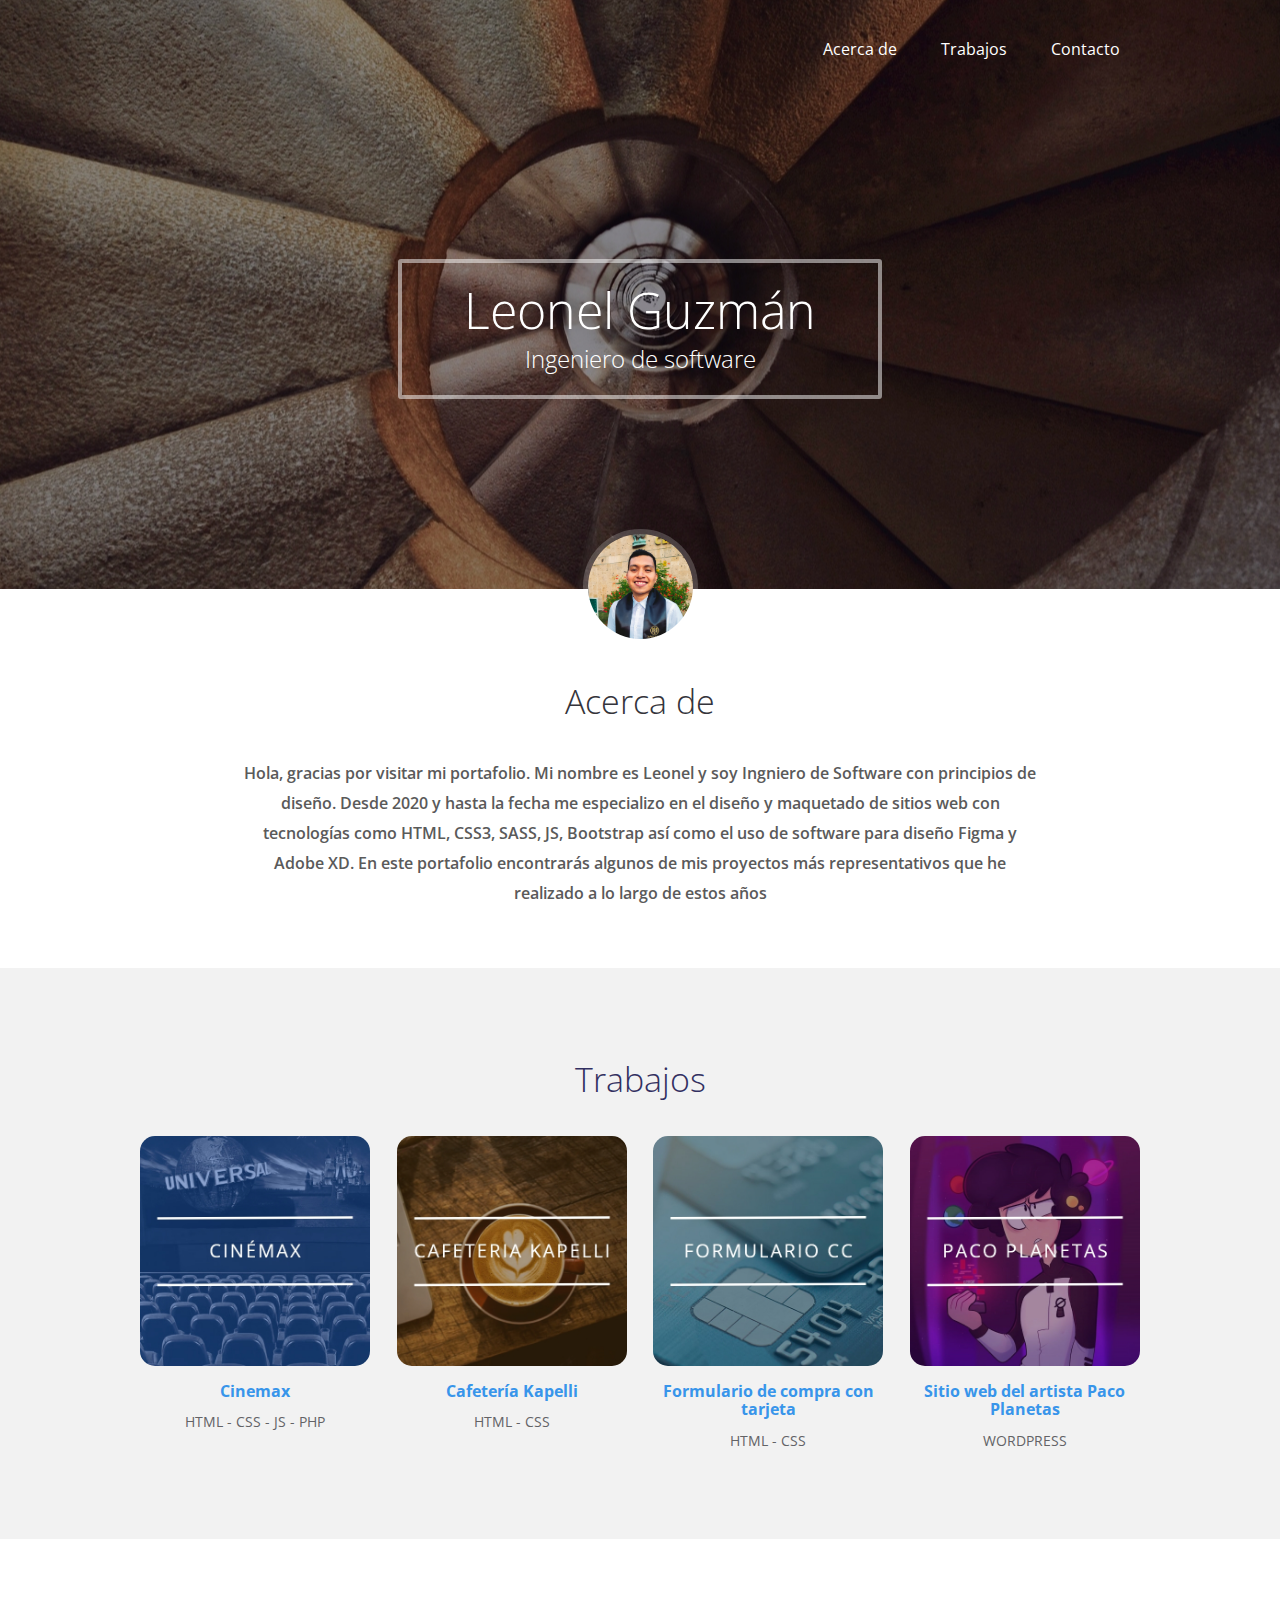
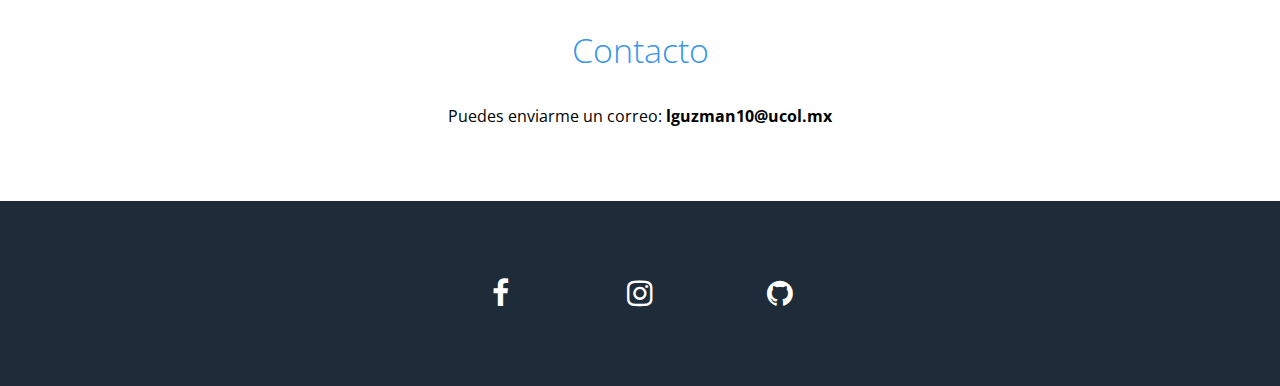
==== index.html @ 320ff159 "Update index.html" ====
<!DOCTYPE html>
<html lang="en">
<head>
    <meta charset="UTF-8">
    <meta http-equiv="X-UA-Compatible" content="IE=edge">
    <meta name="viewport" content="width=device-width, initial-scale=1.0">
    <title>Portafolio de Leonel</title>
    <link rel="preconnect" href="https://fonts.googleapis.com">
    <link rel="preconnect" href="https://fonts.gstatic.com" crossorigin>
    <link href="https://fonts.googleapis.com/css2?family=Open+Sans:ital,wght@0,300;0,400;0,500;0,600;0,700;1,600&display=swap" rel="stylesheet">
    <link rel="stylesheet" href="css/estilos.css">
    <link rel="stylesheet" href="css/font-awesome.min.css">
    <link rel="stylesheet" href="css/normalize.css">
</head>
<body>
    <header>
        <div class="contenedor">
            <nav class="menu">
                <a href="#acerca-de">Acerca de</a>
                <a href="#trabajos">Trabajos</a>
                <a href="#contacto">Contacto</a>
            </nav>

            <div class="contenedor-texto">
                <div class="texto">
                    <h1 class="nombre">Leonel Guzmán</h1>
                    <h2 class="profesion">Ingeniero de software</h2>
                </div>
            </div>
        </div>
    </header>

    <section class="main">
        <section class="acerca-de" id="acerca-de">
            <div class="contenedor">
                <div class="foto">
                    <img src="img/foto.jpg" width="115" height="115" alt="Desarrollador Web">
                </div>

                <div class="texto">
                    <h3 class="titulo">Acerca de</h3>
                    <p>Hola, gracias por visitar mi portafolio. Mi nombre es Leonel y soy Ingniero de Software con principios de diseño. Desde 2020 y hasta la fecha
                    me especializo en el diseño y maquetado de sitios web con tecnologías como HTML, CSS3, SASS, JS, Bootstrap así como el uso de software
                    para diseño Figma y Adobe XD. En este portafolio encontrarás algunos de mis proyectos más representativos que he realizado a lo largo de estos años</p>
                </div>
            </div>
        </section>
        <section class="trabajos" id="trabajos">
            <div class="contenedor">
                <h3 class="titulo">Trabajos</h3>
                <div class="contenedor-trabajos">
                    <div class="trabajo">
                        <div class="thumb">
                            <a href="proyectos/cinemax/index.html"><img src="img/trabajos/1.jpg" alt="Lorem Ipsum"></a>
                        </div>
                        <div class="descripcion">
                           <p class="nombre"><a href="proyectos/cinemax/index.html">Cinemax</a></p> 
                           <p class="categoria">HTML - CSS - JS - PHP</p>
                        </div>
                    </div>
                    <div class="trabajo">
                        <div class="thumb">
                            <a href="proyectos/cafeteria/index.html"><img src="img/trabajos/2.jpg" alt="Lorem Ipsum"></a>
                        </div>
                        <div class="descripcion">
                           <p class="nombre"><a href="proyectos/cafeteria/index.html">Cafetería Kapelli</a></p> 
                           <p class="categoria">HTML - CSS</p>
                        </div>
                    </div>
                    <div class="trabajo">
                        <div class="thumb">
                            <a href="proyectos/creditCard/index.html"><img src="img/trabajos/3.jpg" alt="Lorem Ipsum"></a>
                        </div>
                        <div class="descripcion">
                           <p class="nombre"><a href="proyectos/creditCard/index.html">Formulario de compra con tarjeta</a></p> 
                           <p class="categoria">HTML - CSS</p>
                        </div>
                    </div>
                    <div class="trabajo">
                        <div class="thumb">
                            <a href="proyectos/pacoPlanetas/Captura web_16-12-2022_13248_localhost.jpeg"><img src="img/trabajos/4.jpg" alt="Lorem Ipsum"></a>
                        </div>
                        <div class="descripcion">
                           <p class="nombre"><a href="proyectos/pacoPlanetas/Captura web_16-12-2022_13248_localhost.jpeg">Sitio web del artista Paco Planetas</a></p> 
                           <p class="categoria">WORDPRESS</p>
                        </div>
                    </div>        
                </div>
            </div>
        </section>
    </section>

    <footer>
        <section class="contacto" id="contacto">
            <div class="contenedor">
                <h3 class="titulo">Contacto</h3>
                <div>                                    
                    <p class="correo">Puedes enviarme un correo: <b>lguzman10@ucol.mx</b></p>
                </div>                
            </div>
        </section>

        <section class="redes-sociales">
            <div class="contenedor">                
                <a href="https://www.facebook.com/leonel.guzmanduenas5" target="_blank" class="facebook"><i class="fa fa-facebook"></i></a>                
                <a href="https://www.instagram.com/leoguzman.d" class="instagram" target="_blank"><i class="fa fa-instagram" target="_blank"></i></a>
                <a href="github.com/lguzman10" target="_blank" class="github"><i class="fa fa-github"></i></a>            
            </div>
        </section>
    </footer>
</body>
</html>
---- css/estilos.css ----
*{
    -webkit-box-sizing: border-box;
    -moz-box-sizing: border-box;
    box-sizing: border-box;
}

body{
    background-color: #fff;
    font-family: "Open Sans", Sans-serif;
}

.contenedor{
    width: 90%;
    max-width: 1000px;
    margin: auto;
    overflow: hidden;
}

/*------------------ HEADER ----------------------*/

header{
    background: url('../img/bg.jpg') #49a3d6;
    background-repeat: no-repeat;
    background-position: center;
    max-height: 600px;
}

header .menu{
    margin: 40px 0;
    text-align: right;
}

header .menu a{
    margin: 0 20px;
    color: #fff;
    padding-bottom: 9px;
    display: inline-block;
    text-decoration: none;
    border-bottom: 2px solid transparent;
    font-size: 1em;
}

header .menu a:hover{
    border-bottom: 2px solid #fff;
}

header .contenedor-texto{
    display: flex;
    justify-content: center;
    align-content: center;
    margin: 190px 0;
}

header .contenedor-texto .texto{
    border: 4px solid rgba(255, 255, 255, 0.5);
    border-radius: 3px;
    display: inline-block;
    text-align: center;
    padding: 20px 60px;
}

header .contenedor-texto .texto h1,
header .contenedor-texto .texto h2{
    color: #fff;
    font-weight: 300;
    margin: 2px;
}

header .contenedor-texto .texto .nombre{
    margin-bottom: 10px;
    font-size: 50px;
    line-height: 50px;
}

header .contenedor-texto .text .profesion{
    font-size: 25px;
    line-height: 25px;
}

/*------------------ MAIN ----------------------*/

.main .contenedor{
    overflow: visible;
}

.main .acerca-de{
    text-align: center;
}

.main .acerca-de .foto{
   margin-top: -60px; 
}

.main .acerca-de .foto img{
    vertical-align: top;
    border-radius: 50%;
    border: 5px solid rgba(255, 255, 255, 0.2);
}

.main .acerca-de .texto{
    color: #5a5a5a;
    font-weight: 600;
    font-size: 1em;
    line-height: 30px;
    width: 80%;
    margin: 40px auto 60px auto;
}

.main .acerca-de .texto .titulo{
    font-size: 34px;
    line-height: 34px;
    margin-bottom: 40px;
    font-weight: 300;
    color: #34343b;
    text-align: center;
}

.main .acerca-de .texto .bold{
    color: #3895ea;
    text-decoration: underline;
}

.main .trabajos{
    background: #f2f2f2;
    padding: 60px 0;
}

.main .trabajos .contenedor{
    overflow: hidden
}

.main .trabajos .titulo{
    font-size: 34px;
    line-height: 34px;
    margin-bottom: 40px;
    font-weight: 300;
    color: #323061;
    text-align: center;
}

.main .trabajos .contenedor-trabajos{
    display: flex;
    flex-direction: row;
    flex-wrap: wrap;
    justify-content: space-between;
}

.main .trabajos .contenedor-trabajos .trabajo{
   width: 23%; 
}

.main .trabajos .contenedor-trabajos .trabajo .thumb{
    width: 100%;
    margin-bottom: 10px;
}

.main .trabajos .contenedor-trabajos .trabajo .thumb img{
    width: 100%;
    vertical-align: top;
    border-radius: 15px;
    cursor: pointer;
    transition: 0.3s all ease-in-out;
}

.main .trabajos .contenedor-trabajos .trabajo .thumb:hover img{
    transform: scale(0.9);
}

.main .trabajos .contenedor-trabajos .trabajo .descripcion{
    text-align: center;
}

.main .trabajos .contenedor-trabajos .trabajo .nombre{
    font-weight: 700;
    color: #3895ea;
    margin-bottom: 10px;
}

.main .trabajos .contenedor-trabajos .trabajo .categoria{
    font-size: 14px;
    color: #636366;
    margin-bottom: 30px;
}

.main .trabajos a{
    text-decoration: none;
    color: #3895ea;;
}

/*------------------ FOOTER ----------------------*/

footer .contacto{
    padding: 60px 0;
}

footer .contacto .titulo{
    font-size: 34px;
    line-height: 34px;
    margin-bottom: 40px;
    font-weight: 300;
    color: #3895ea;
    text-align: center;
}

footer .contacto .correo{
    text-align: center;
}

footer .redes-sociales{
    background: #1e2b38;
    padding: 60px 0;
}

footer .redes-sociales .contenedor{
    display: flex;
    justify-content: center;
}

footer .redes-sociales a{
    color: white;
    text-align: center;
    width: 100px;
    display: block;
    padding: 15px 0;
    border-radius: 3px;
    font-size: 30px;
    margin: 0 20px;
}

footer .redes-sociales .facebook:hover {background-color: #3b5998; border-radius: 15px;}
footer .redes-sociales .github:hover {background-color: #666666; border-radius: 15px;}
footer .redes-sociales .instagram:hover {background-color: #3f729b; border-radius: 15px;}

/*----------------- MEDIA QUERIES --------------------*/

@media screen and (max-width: 800px) {
    header .menu{
        text-align: center;
    }

    .main .trabajos .contenedor-trabajos .trabajo{
        width: 46%;
    }
}

@media screen and (max-width: 500px) {
    header .contenedor .contenedor-texto .nombre{
        font-size: 35px;
    }

    header .contenedor .contenedor-texto .profesion{
        font-size: 35px;
    }

    footer .redes-sociales .contenedor{
        flex-wrap: wrap;
        padding: 20px;
    }
}
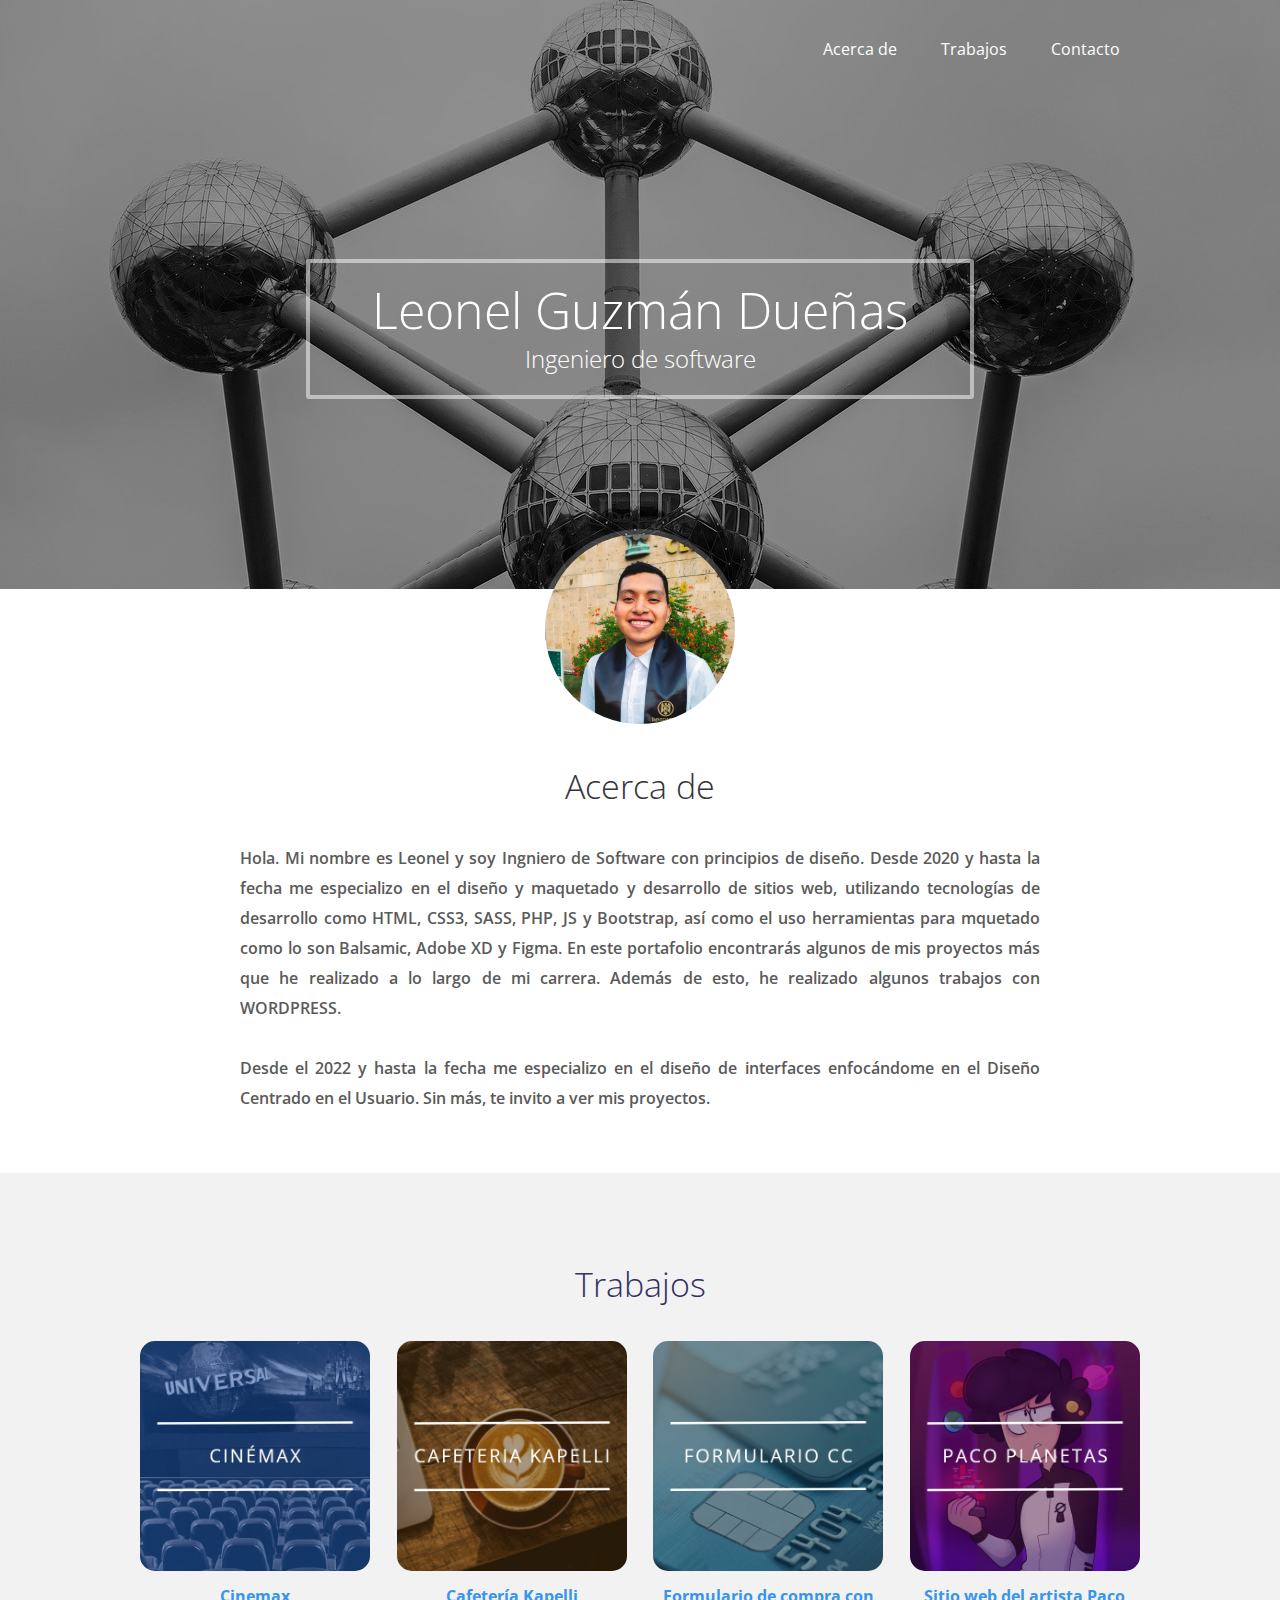
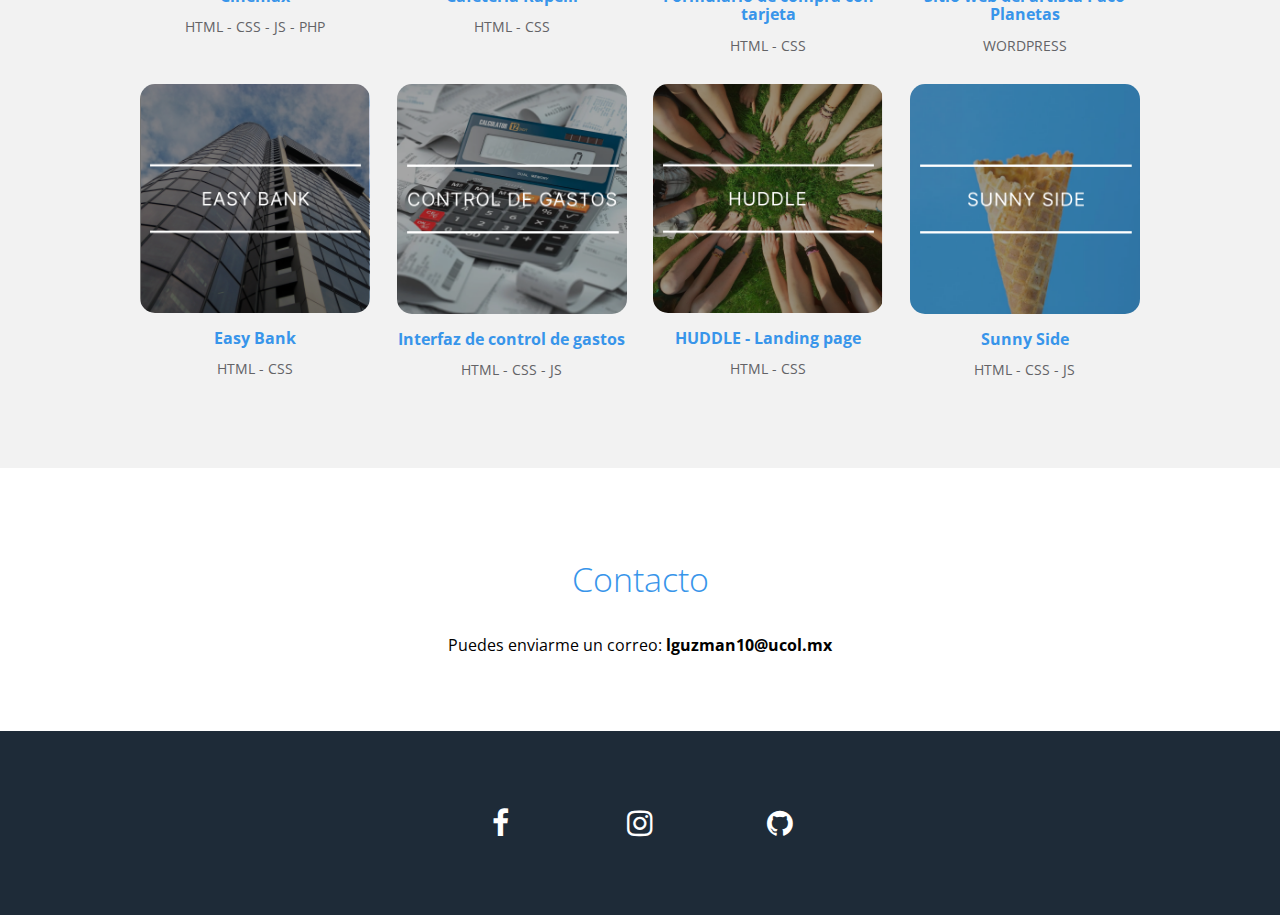
==== commit b35d70aa: "Actualización de trabajos" ====
--- a/index.html
+++ b/index.html
@@ -4,7 +4,7 @@
     <meta charset="UTF-8">
     <meta http-equiv="X-UA-Compatible" content="IE=edge">
     <meta name="viewport" content="width=device-width, initial-scale=1.0">
-    <title>Portafolio de Leonel</title>
+    <title>Mi portafolio</title>
     <link rel="preconnect" href="https://fonts.googleapis.com">
     <link rel="preconnect" href="https://fonts.gstatic.com" crossorigin>
     <link href="https://fonts.googleapis.com/css2?family=Open+Sans:ital,wght@0,300;0,400;0,500;0,600;0,700;1,600&display=swap" rel="stylesheet">
@@ -23,7 +23,7 @@
 
             <div class="contenedor-texto">
                 <div class="texto">
-                    <h1 class="nombre">Leonel Guzmán</h1>
+                    <h1 class="nombre">Leonel Guzmán Dueñas</h1>
                     <h2 class="profesion">Ingeniero de software</h2>
                 </div>
             </div>
@@ -39,9 +39,11 @@
 
                 <div class="texto">
                     <h3 class="titulo">Acerca de</h3>
-                    <p>Hola, gracias por visitar mi portafolio. Mi nombre es Leonel y soy Ingniero de Software con principios de diseño. Desde 2020 y hasta la fecha
-                    me especializo en el diseño y maquetado de sitios web con tecnologías como HTML, CSS3, SASS, JS, Bootstrap así como el uso de software
-                    para diseño Figma y Adobe XD. En este portafolio encontrarás algunos de mis proyectos más representativos que he realizado a lo largo de estos años</p>
+                    <p>Hola. Mi nombre es Leonel y soy Ingniero de Software con principios de diseño. Desde 2020 y hasta la fecha
+                    me especializo en el diseño y maquetado y desarrollo de sitios web, utilizando tecnologías de desarrollo como HTML, CSS3, SASS, PHP, JS y Bootstrap, así como el uso 
+                    herramientas para mquetado como lo son Balsamic, Adobe XD y Figma. En este portafolio encontrarás algunos de mis proyectos más que he realizado a lo largo de 
+                    mi carrera. Además de esto, he realizado algunos trabajos con WORDPRESS. <br><br>Desde el 2022 y hasta la fecha me especializo en el diseño de interfaces enfocándome en el Diseño Centrado en el Usuario.
+                    Sin más, te invito a ver mis proyectos.</p>
                 </div>
             </div>
         </section>
@@ -84,7 +86,43 @@
                            <p class="nombre"><a href="proyectos/pacoPlanetas/Captura web_16-12-2022_13248_localhost.jpeg">Sitio web del artista Paco Planetas</a></p> 
                            <p class="categoria">WORDPRESS</p>
                         </div>
+                    </div>
+                    <div class="trabajo">
+                        <div class="thumb">
+                            <a href="proyectos/easyBank/index.html"><img src="img/trabajos/5.png" alt="Lorem Ipsum"></a>
+                        </div>
+                        <div class="descripcion">
+                           <p class="nombre"><a href="proyectos/easyBank/index.html">Easy Bank</a></p> 
+                           <p class="categoria">HTML - CSS</p>
+                        </div>
+                    </div>      
+                    <div class="trabajo">
+                        <div class="thumb">
+                            <a href="proyectos/expenses-chart-component/index.html"><img src="img/trabajos/6.png" alt="Lorem Ipsum"></a>
+                        </div>
+                        <div class="descripcion">
+                           <p class="nombre"><a href="proyectos/expenses-chart-component/index.html">Interfaz de control de gastos</a></p> 
+                           <p class="categoria">HTML - CSS - JS</p>
+                        </div>
                     </div>        
+                    <div class="trabajo">
+                        <div class="thumb">
+                            <a href="proyectos/Huddle-Landing-Page/index.html"><img src="img/trabajos/7.png" alt="Lorem Ipsum"></a>
+                        </div>
+                        <div class="descripcion">
+                           <p class="nombre"><a href="proyectos/Huddle-Landing-Page/index.html">HUDDLE - Landing page</a></p> 
+                           <p class="categoria">HTML - CSS</p>
+                        </div>
+                    </div>        
+                    <div class="trabajo">
+                        <div class="thumb">
+                            <a href="proyectos/Sunny-Side/index.html"><img src="img/trabajos/8.png" alt="Lorem Ipsum"></a>
+                        </div>
+                        <div class="descripcion">
+                           <p class="nombre"><a href="proyectos/Sunny-Side/index.html">Sunny Side</a></p> 
+                           <p class="categoria">HTML - CSS - JS</p>
+                        </div>
+                    </div>                  
                 </div>
             </div>
         </section>
--- a/css/estilos.css
+++ b/css/estilos.css
@@ -19,9 +19,10 @@
 /*------------------ HEADER ----------------------*/
 
 header{
-    background: url('../img/bg.jpg') #49a3d6;
+    background: url('../img/bg.png') #fff;
     background-repeat: no-repeat;
     background-position: center;
+    background-size: cover;
     max-height: 600px;
 }
 
@@ -94,6 +95,8 @@
 .main .acerca-de .foto img{
     vertical-align: top;
     border-radius: 50%;
+    width: 200px;
+    height: 200px;
     border: 5px solid rgba(255, 255, 255, 0.2);
 }
 
@@ -104,6 +107,7 @@
     line-height: 30px;
     width: 80%;
     margin: 40px auto 60px auto;
+    text-align: justify;
 }
 
 .main .acerca-de .texto .titulo{
@@ -229,7 +233,7 @@
 
 footer .redes-sociales .facebook:hover {background-color: #3b5998; border-radius: 15px;}
 footer .redes-sociales .github:hover {background-color: #666666; border-radius: 15px;}
-footer .redes-sociales .instagram:hover {background-color: #3f729b; border-radius: 15px;}
+footer .redes-sociales .instagram:hover {background-color: #eb30d2; border-radius: 15px;}
 
 /*----------------- MEDIA QUERIES --------------------*/
 
@@ -256,4 +260,4 @@
         flex-wrap: wrap;
         padding: 20px;
     }
-}+}
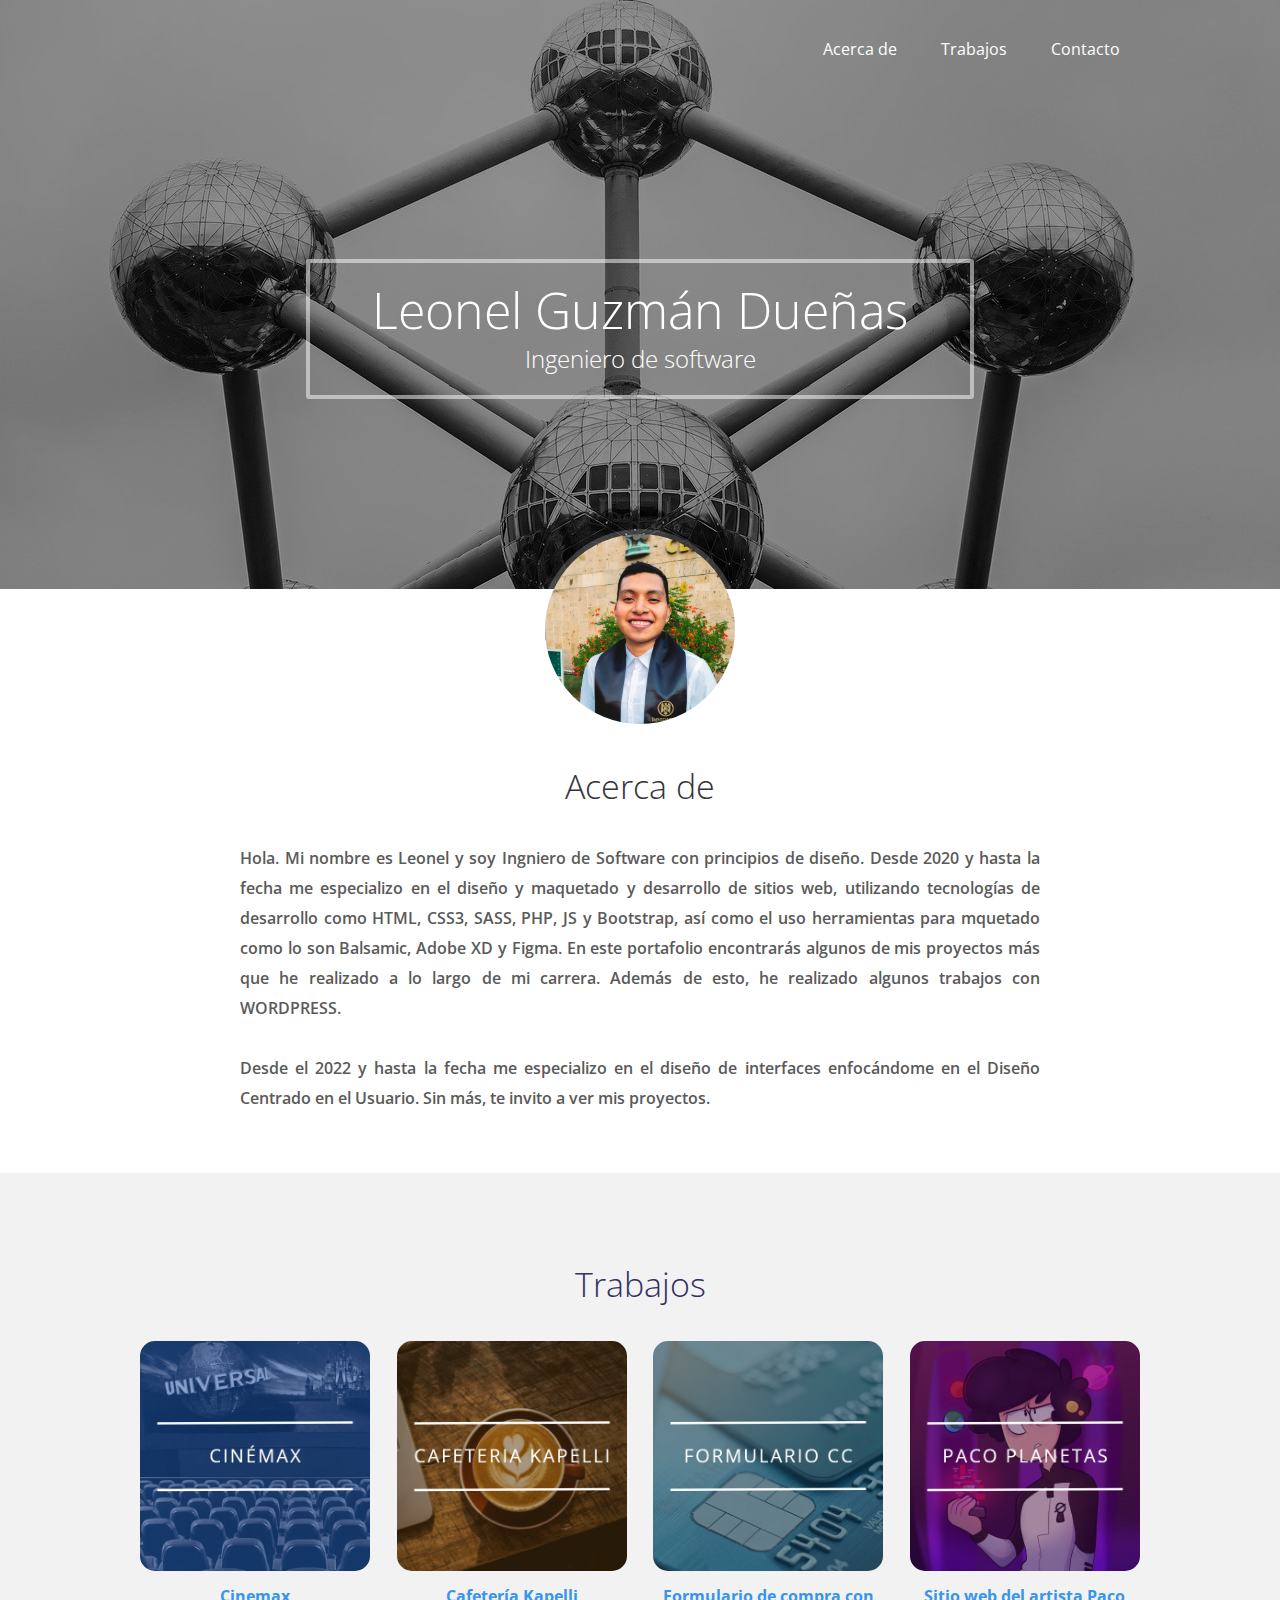
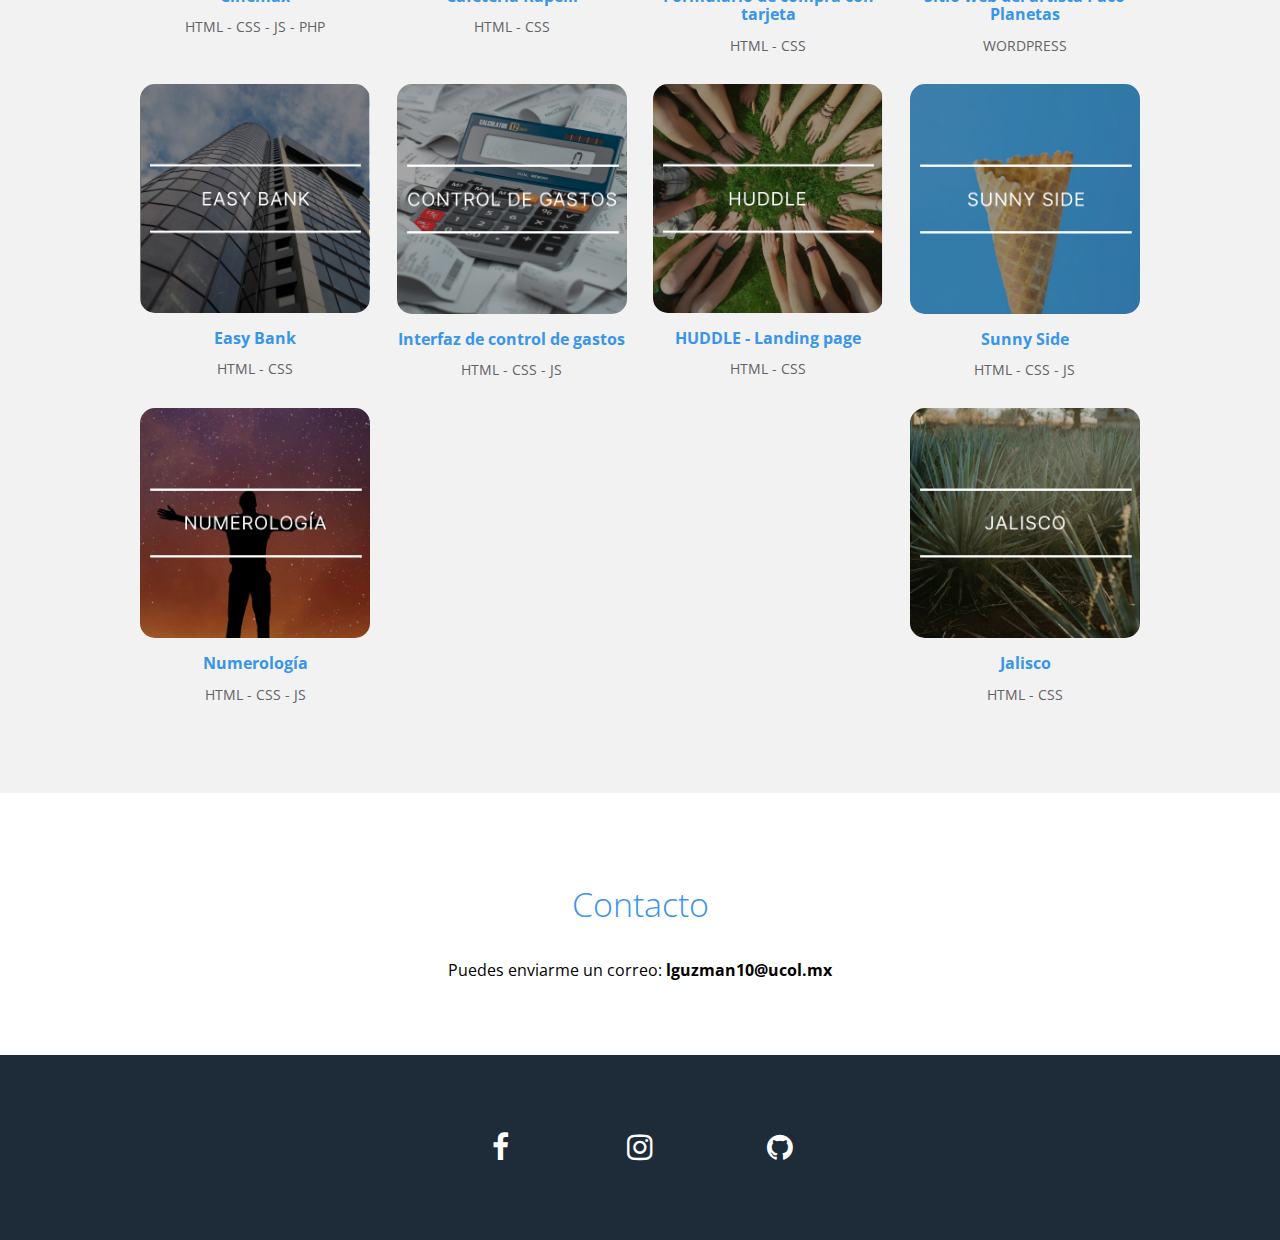
==== commit c5ad520b: "Añadí dos trabajos" ====
--- a/index.html
+++ b/index.html
@@ -122,6 +122,24 @@
                            <p class="nombre"><a href="proyectos/Sunny-Side/index.html">Sunny Side</a></p> 
                            <p class="categoria">HTML - CSS - JS</p>
                         </div>
+                    </div>        
+                    <div class="trabajo">
+                        <div class="thumb">
+                            <a href="proyectos/Sunny-Side/index.html"><img src="img/trabajos/9.png" alt="Lorem Ipsum"></a>
+                        </div>
+                        <div class="descripcion">
+                           <p class="nombre"><a href="proyectos/webAstral/index.html">Numerología</a></p> 
+                           <p class="categoria">HTML - CSS - JS</p>
+                        </div>
+                    </div>    
+                    <div class="trabajo">
+                        <div class="thumb">
+                            <a href="proyectos/Jalisco/index.html"><img src="img/trabajos/10.png" alt="Lorem Ipsum"></a>
+                        </div>
+                        <div class="descripcion">
+                           <p class="nombre"><a href="proyectos/Sunny-Side/index.html">Jalisco</a></p> 
+                           <p class="categoria">HTML - CSS</p>
+                        </div>
                     </div>                  
                 </div>
             </div>
--- a/css/estilos.css
+++ b/css/estilos.css
@@ -249,11 +249,11 @@
 
 @media screen and (max-width: 500px) {
     header .contenedor .contenedor-texto .nombre{
-        font-size: 35px;
+        font-size: 22px;
     }
 
     header .contenedor .contenedor-texto .profesion{
-        font-size: 35px;
+        font-size: 18px;
     }
 
     footer .redes-sociales .contenedor{
@@ -261,3 +261,24 @@
         padding: 20px;
     }
 }
+
+@media screen and (max-width: 390px){
+
+    header .contenedor-texto{
+        margin-top: 90px;
+    }
+
+    header .contenedor-texto .texto{
+        padding: 20px 40px;
+    }
+
+   
+    header .contenedor .contenedor-texto .nombre{
+        font-size: 22px;
+        font-weight: 400;
+    }
+
+    header .contenedor .contenedor-texto .profesion{
+        font-size: 16px;
+    }
+}
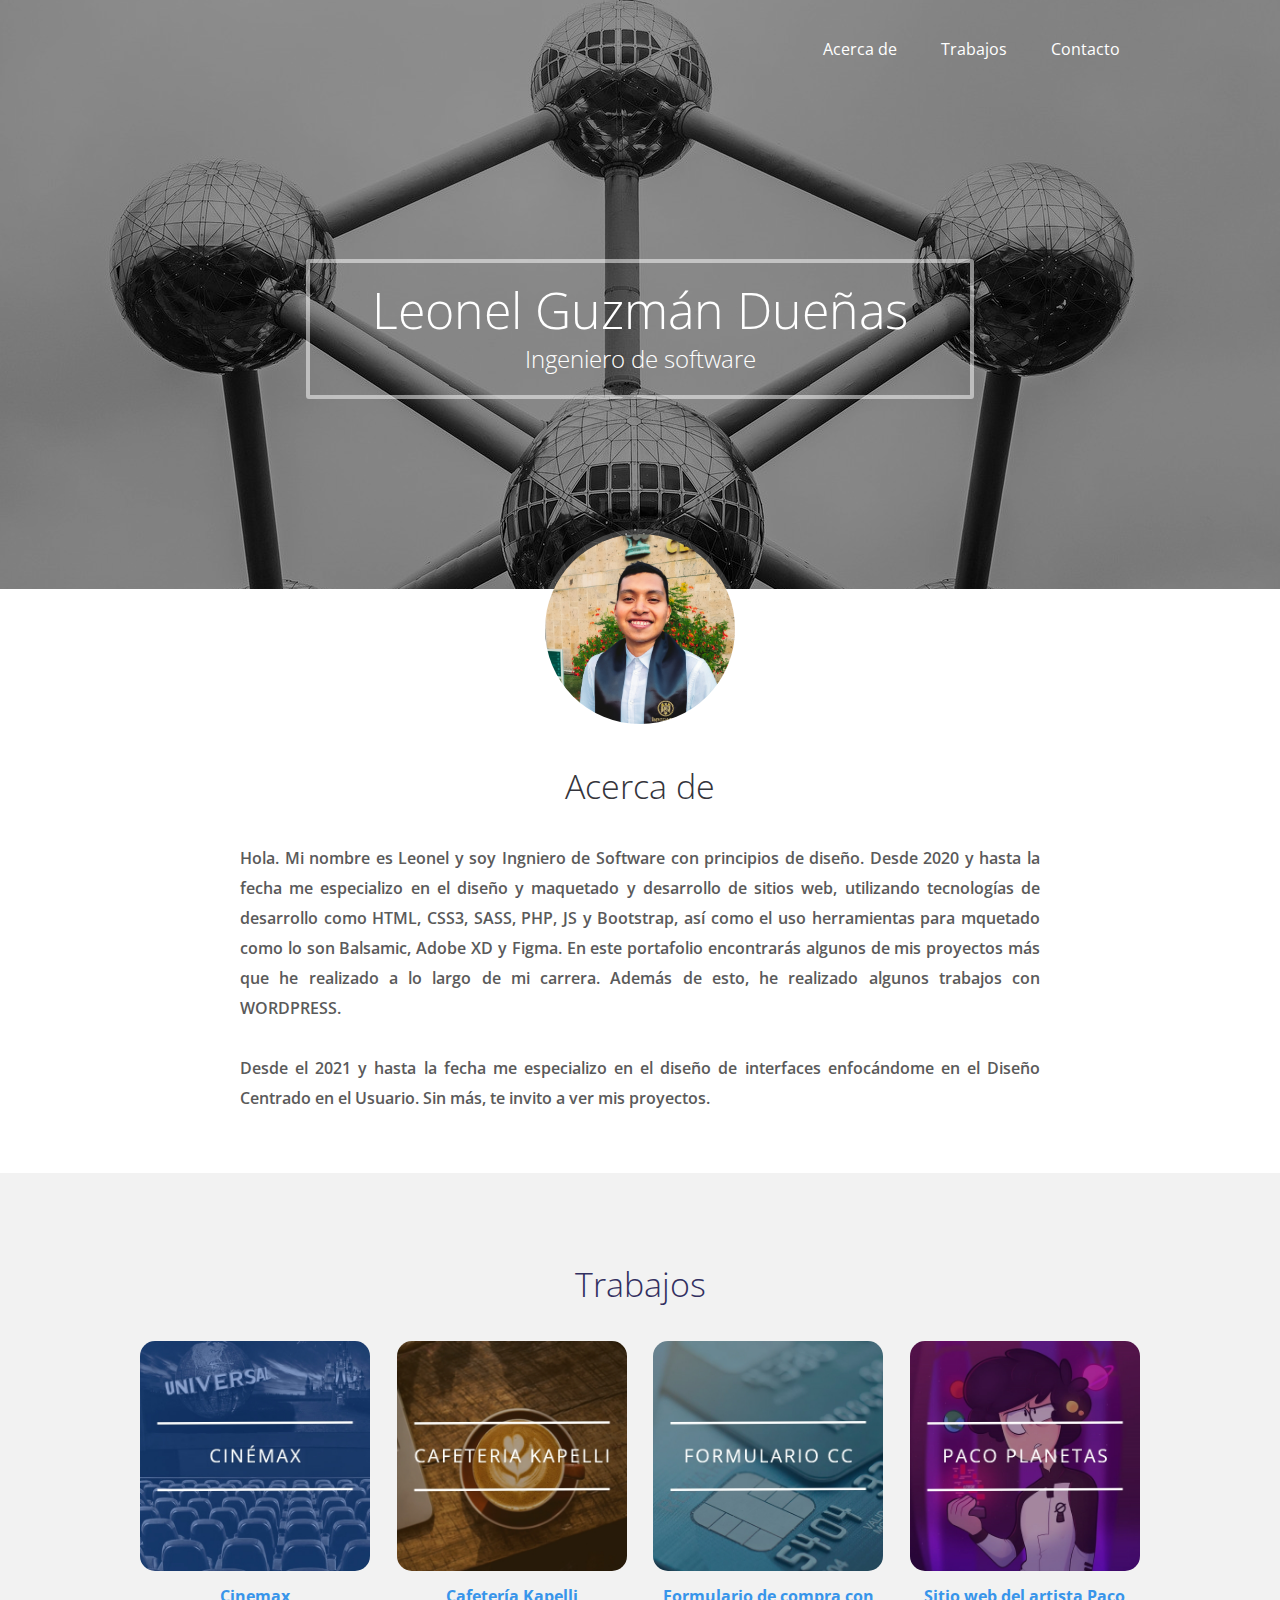
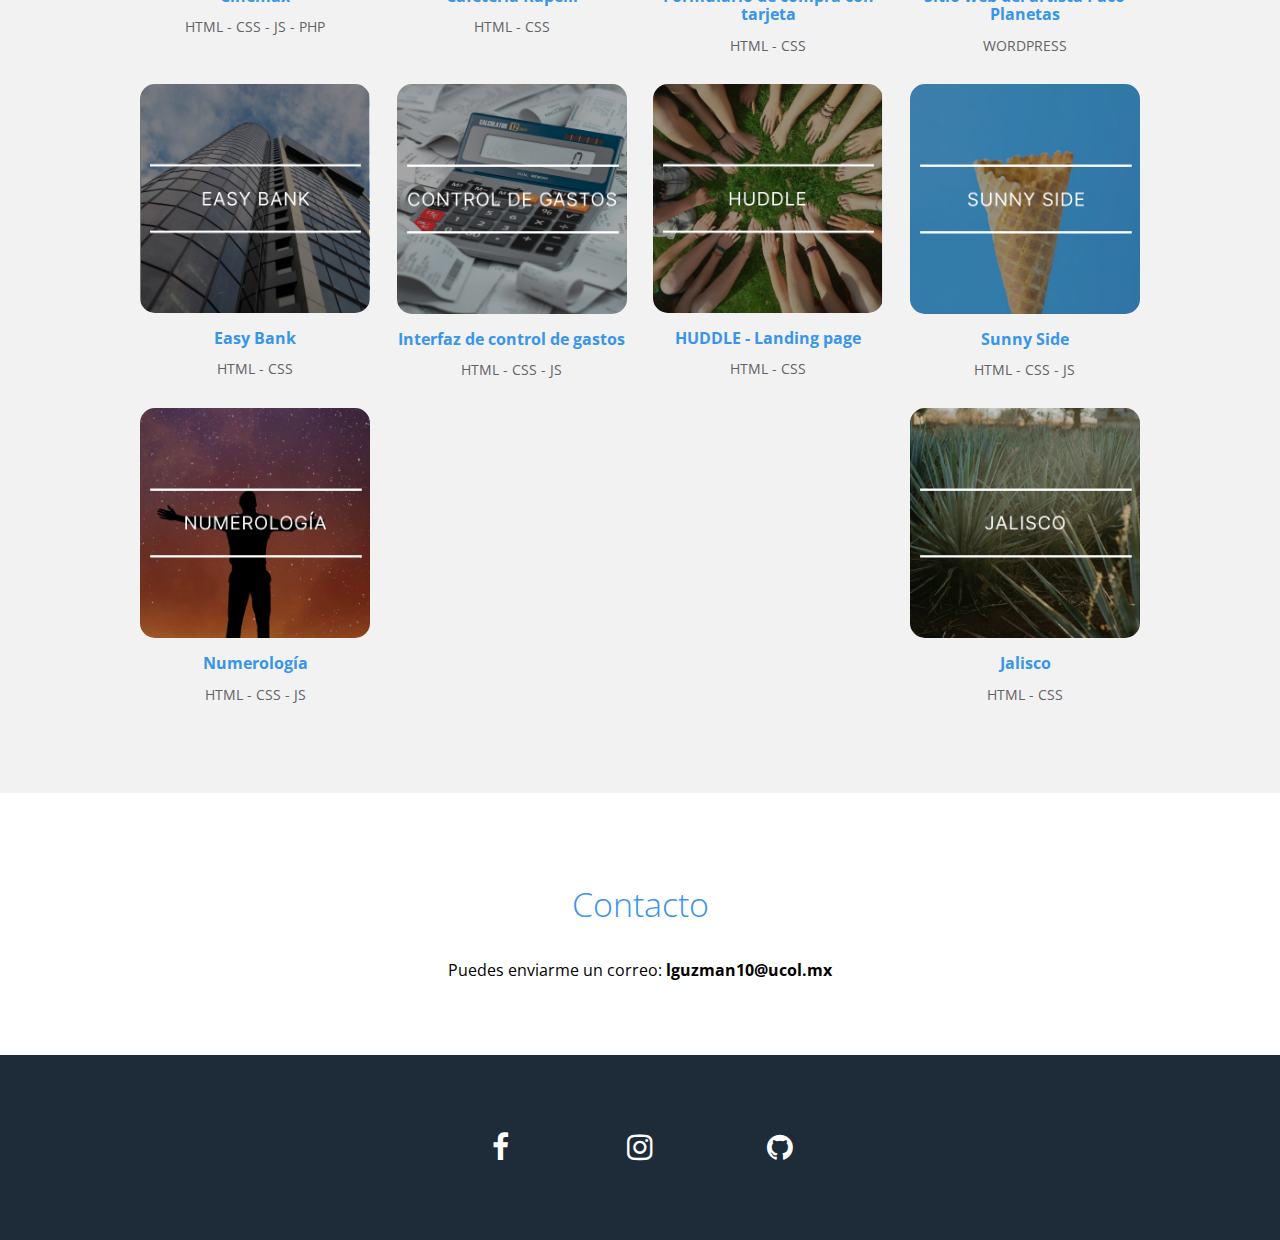
==== commit c40dc895: "Update index.html" ====
--- a/index.html
+++ b/index.html
@@ -42,7 +42,7 @@
                     <p>Hola. Mi nombre es Leonel y soy Ingniero de Software con principios de diseño. Desde 2020 y hasta la fecha
                     me especializo en el diseño y maquetado y desarrollo de sitios web, utilizando tecnologías de desarrollo como HTML, CSS3, SASS, PHP, JS y Bootstrap, así como el uso 
                     herramientas para mquetado como lo son Balsamic, Adobe XD y Figma. En este portafolio encontrarás algunos de mis proyectos más que he realizado a lo largo de 
-                    mi carrera. Además de esto, he realizado algunos trabajos con WORDPRESS. <br><br>Desde el 2022 y hasta la fecha me especializo en el diseño de interfaces enfocándome en el Diseño Centrado en el Usuario.
+                    mi carrera. Además de esto, he realizado algunos trabajos con WORDPRESS. <br><br>Desde el 2021 y hasta la fecha me especializo en el diseño de interfaces enfocándome en el Diseño Centrado en el Usuario.
                     Sin más, te invito a ver mis proyectos.</p>
                 </div>
             </div>
@@ -125,7 +125,7 @@
                     </div>        
                     <div class="trabajo">
                         <div class="thumb">
-                            <a href="proyectos/Sunny-Side/index.html"><img src="img/trabajos/9.png" alt="Lorem Ipsum"></a>
+                            <a href="proyectos/webAstral/index.html"><img src="img/trabajos/9.png" alt="Lorem Ipsum"></a>
                         </div>
                         <div class="descripcion">
                            <p class="nombre"><a href="proyectos/webAstral/index.html">Numerología</a></p> 
@@ -137,7 +137,7 @@
                             <a href="proyectos/Jalisco/index.html"><img src="img/trabajos/10.png" alt="Lorem Ipsum"></a>
                         </div>
                         <div class="descripcion">
-                           <p class="nombre"><a href="proyectos/Sunny-Side/index.html">Jalisco</a></p> 
+                           <p class="nombre"><a href="proyectos/Jalisco/index.html">Jalisco</a></p> 
                            <p class="categoria">HTML - CSS</p>
                         </div>
                     </div>                  
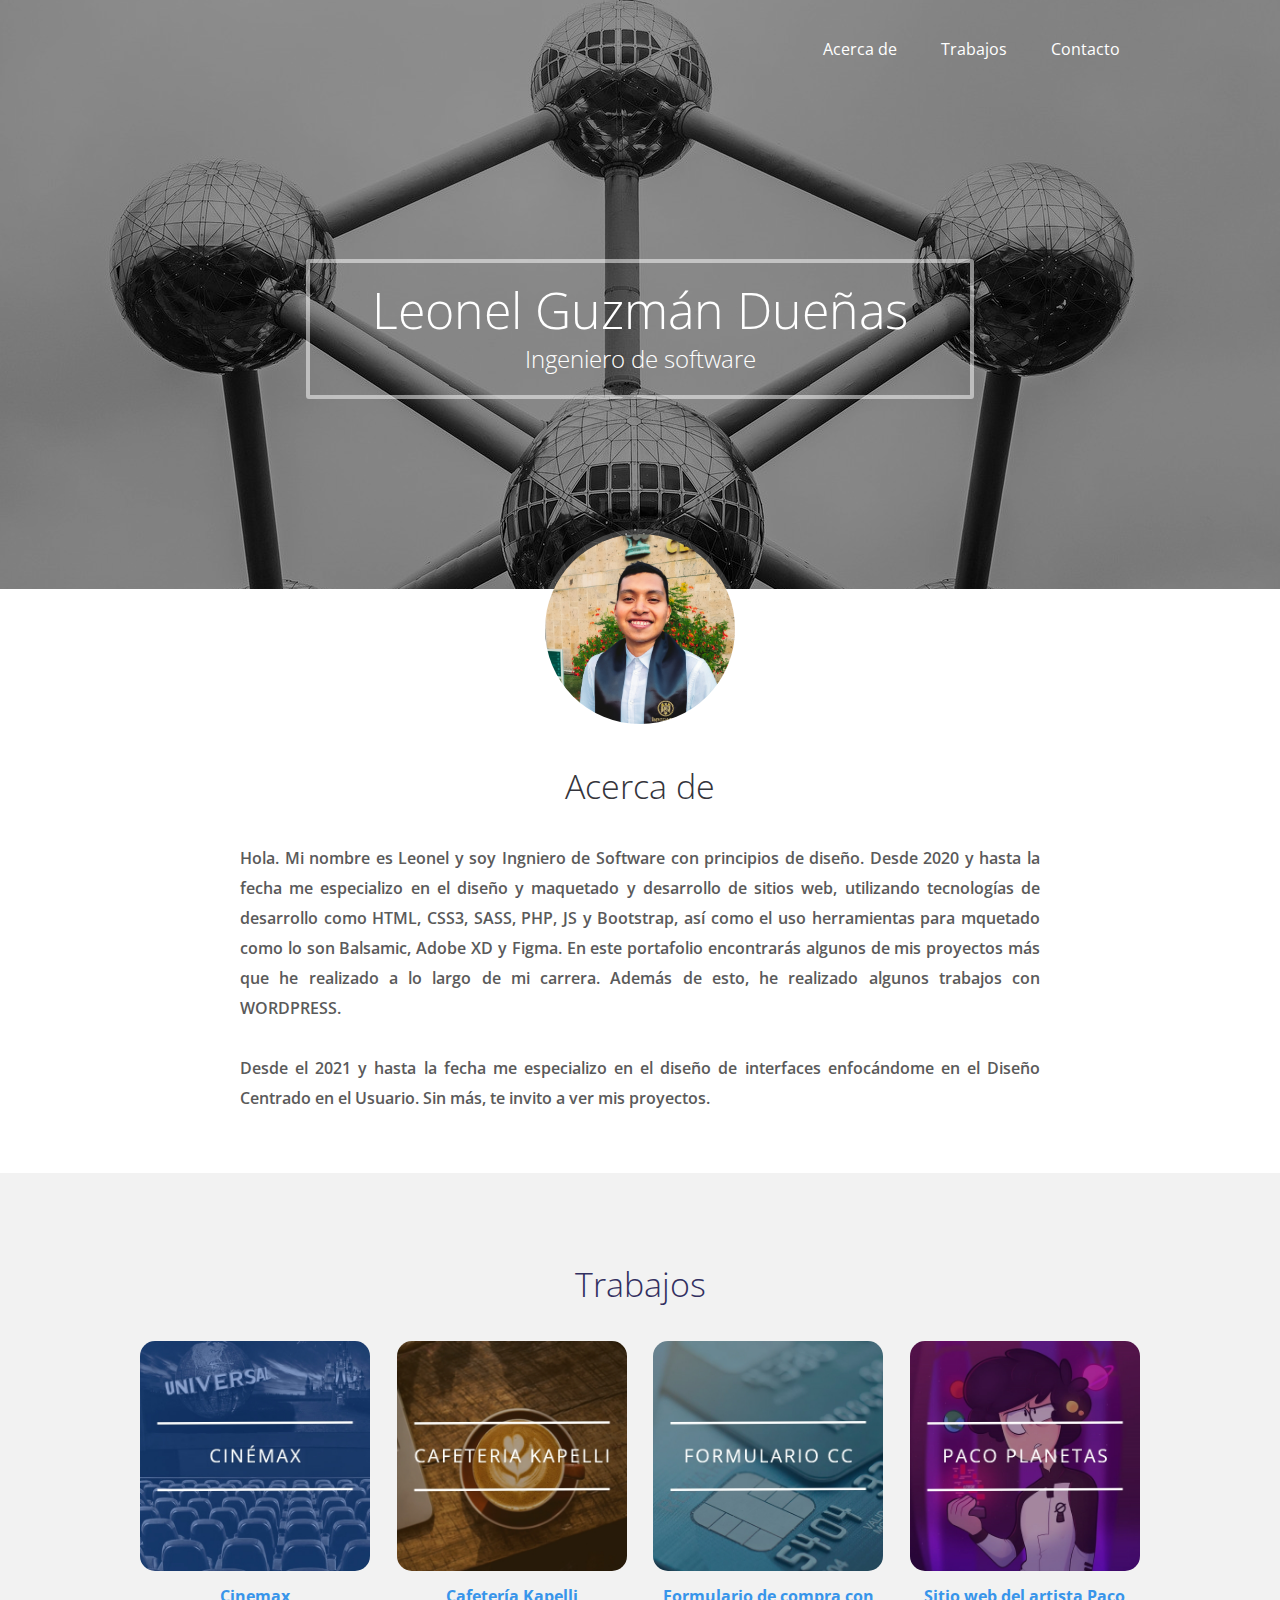
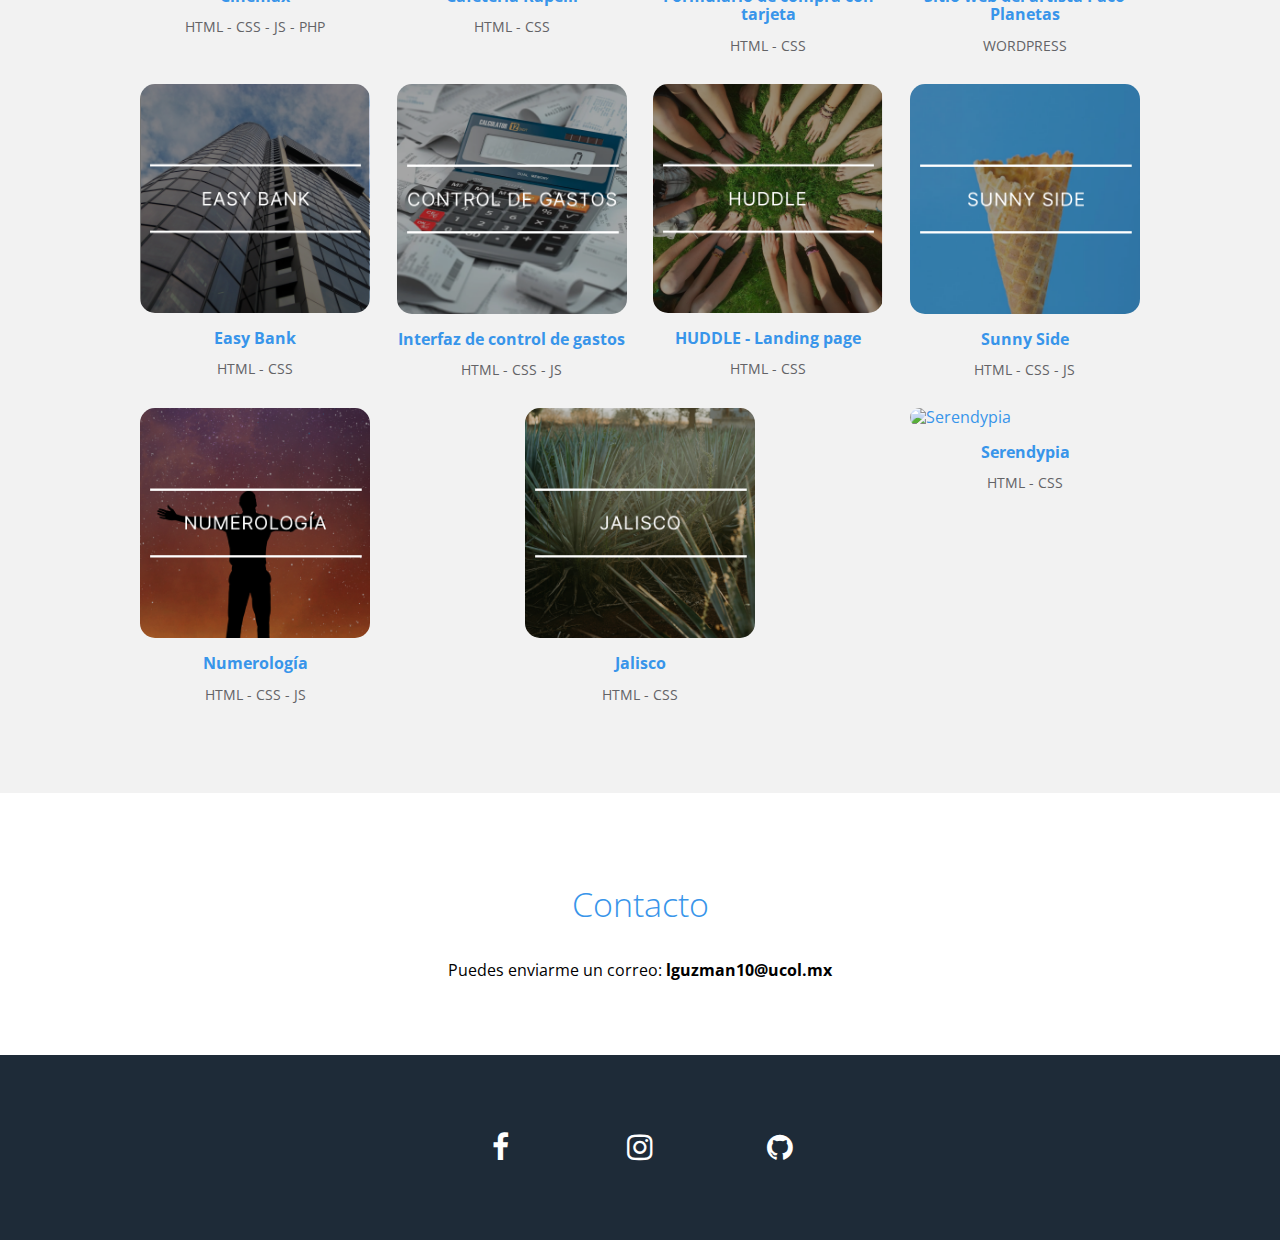
==== commit 8eeea1ff: "Update index.html" ====
--- a/index.html
+++ b/index.html
@@ -140,7 +140,16 @@
                            <p class="nombre"><a href="proyectos/Jalisco/index.html">Jalisco</a></p> 
                            <p class="categoria">HTML - CSS</p>
                         </div>
-                    </div>                  
+                    </div>
+                    <div class="trabajo">
+                        <div class="thumb">
+                            <a href="http://serendypia.com.mx/"><img src="img/trabajos/11.png" alt="Serendypia"></a>
+                        </div>
+                        <div class="descripcion">
+                           <p class="nombre"><a href="http://serendypia.com.mx/">Serendypia</a></p> 
+                           <p class="categoria">HTML - CSS</p>
+                        </div>
+                    </div>   
                 </div>
             </div>
         </section>
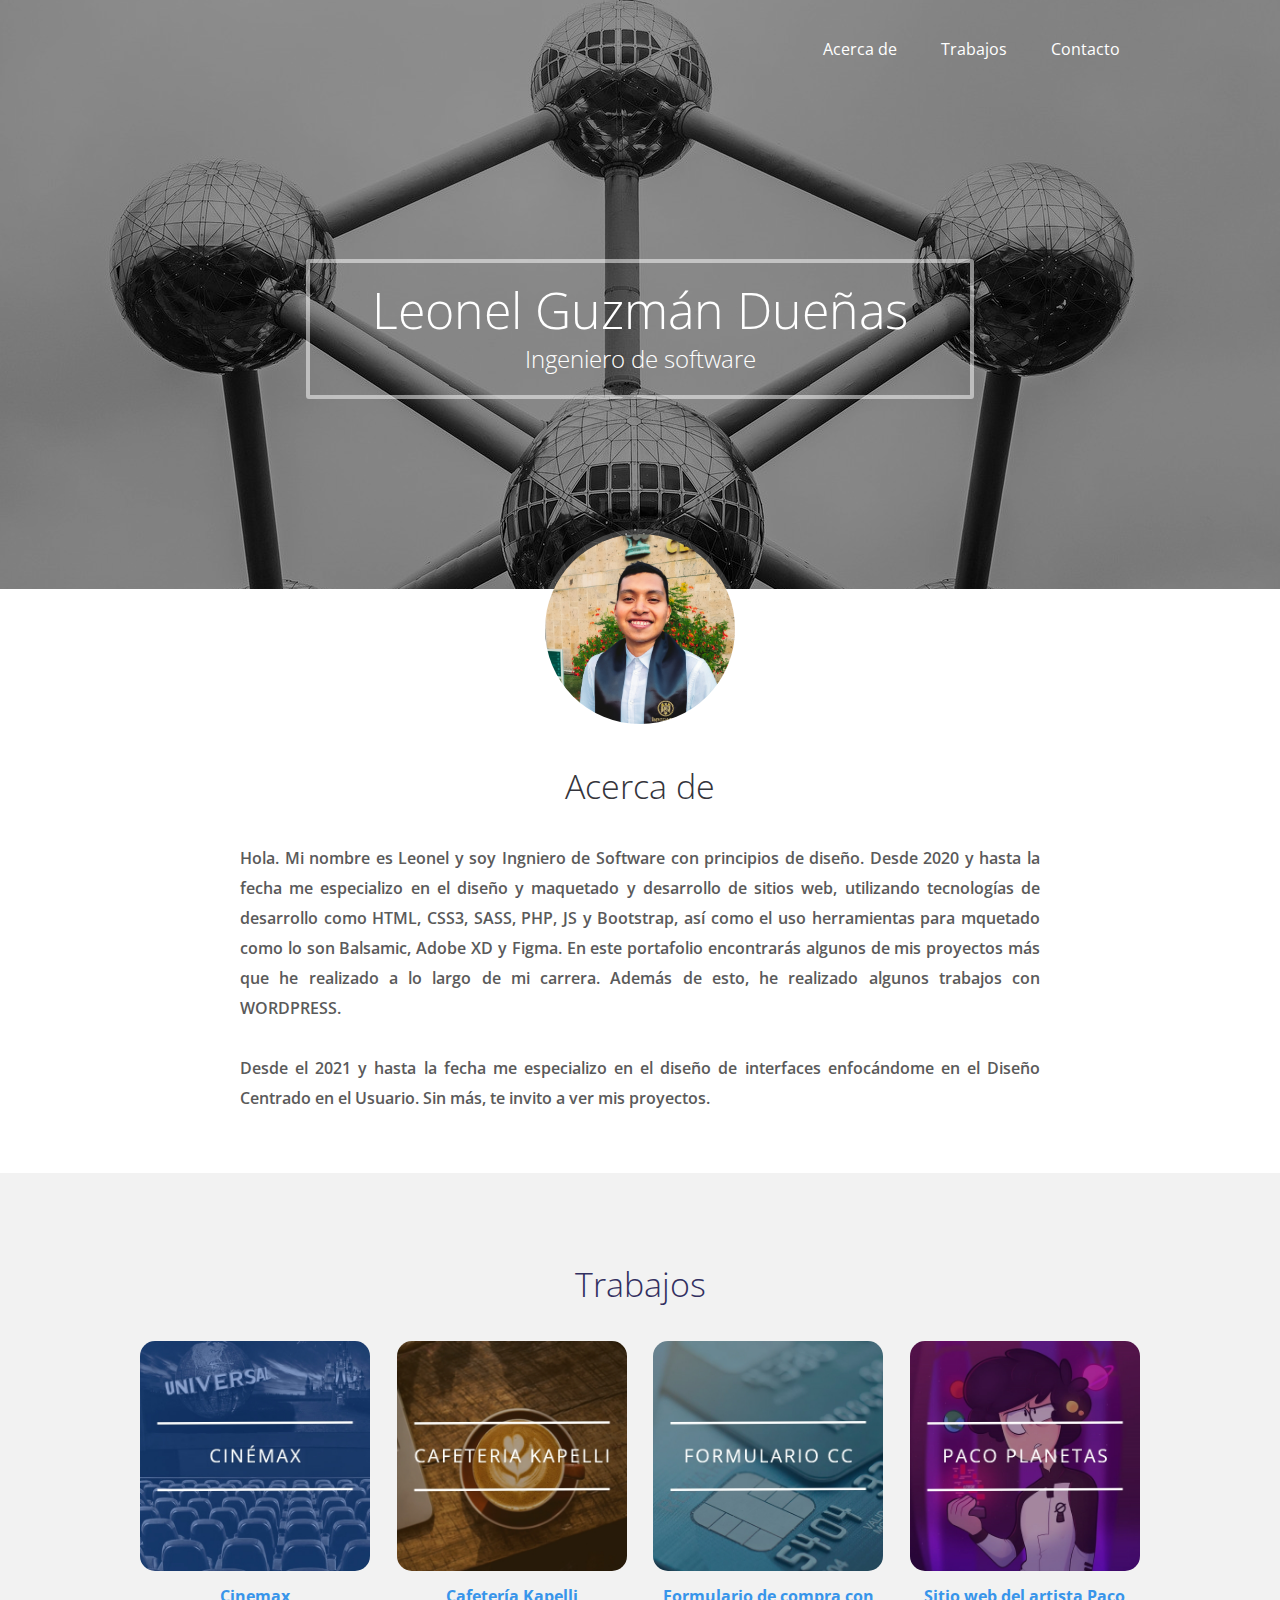
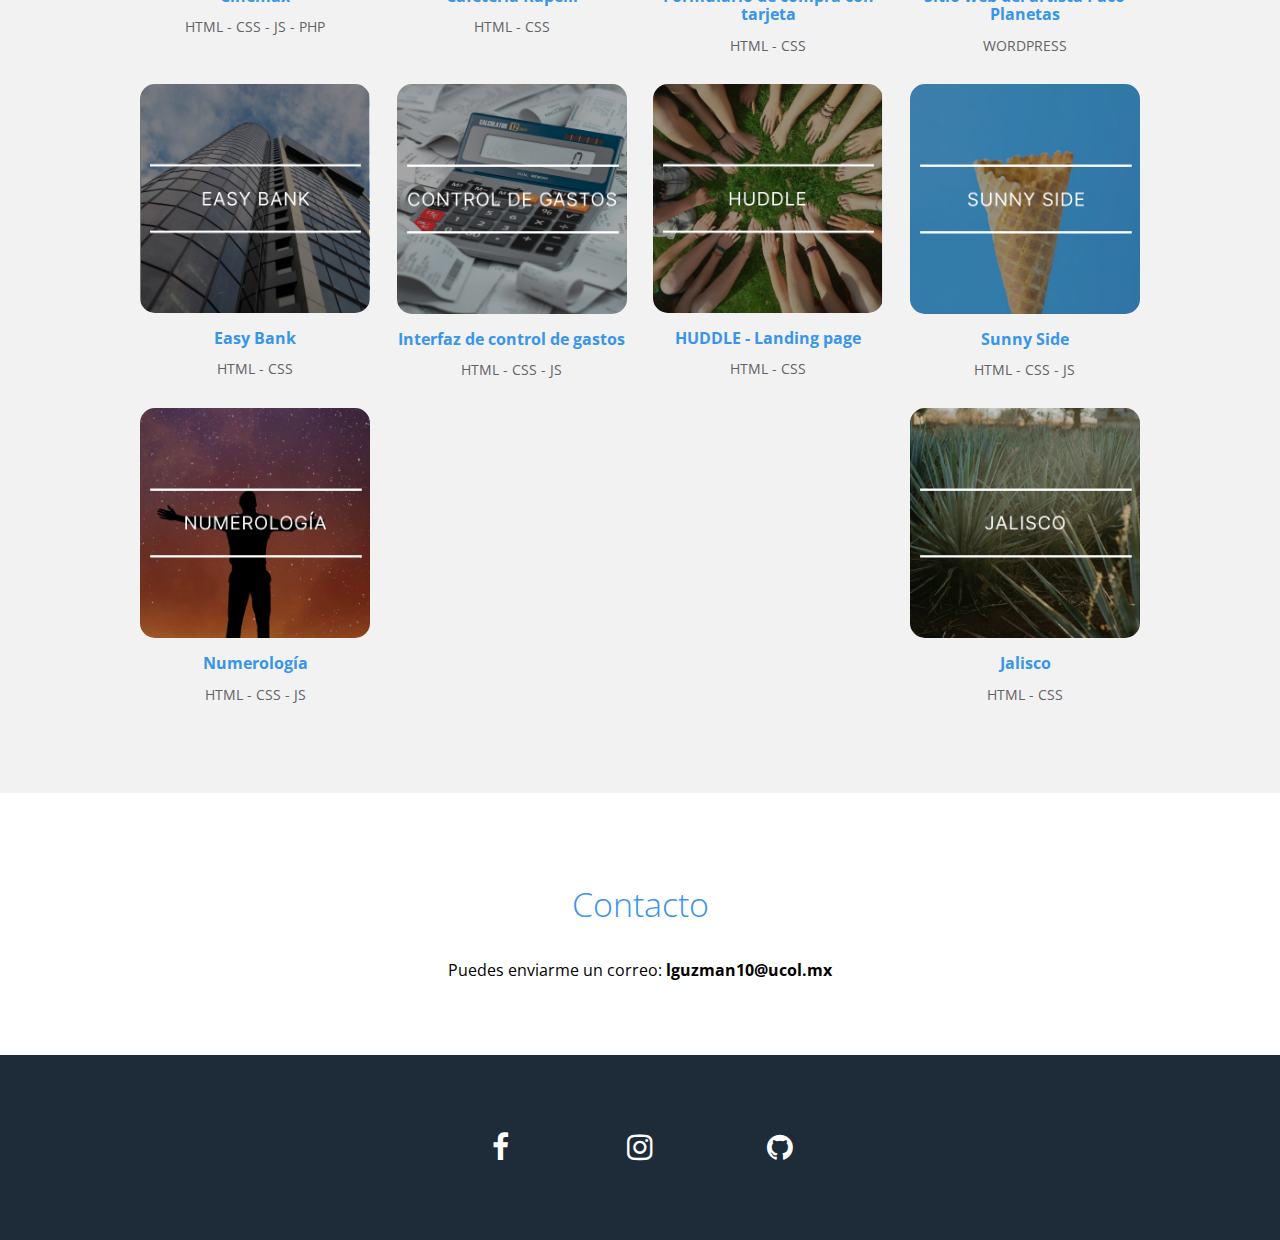
==== commit 037399d2: "Update index.html" ====
--- a/index.html
+++ b/index.html
@@ -140,16 +140,7 @@
                            <p class="nombre"><a href="proyectos/Jalisco/index.html">Jalisco</a></p> 
                            <p class="categoria">HTML - CSS</p>
                         </div>
-                    </div>
-                    <div class="trabajo">
-                        <div class="thumb">
-                            <a href="http://serendypia.com.mx/"><img src="img/trabajos/11.png" alt="Serendypia"></a>
-                        </div>
-                        <div class="descripcion">
-                           <p class="nombre"><a href="http://serendypia.com.mx/">Serendypia</a></p> 
-                           <p class="categoria">HTML - CSS</p>
-                        </div>
-                    </div>   
+                    </div>                   
                 </div>
             </div>
         </section>
